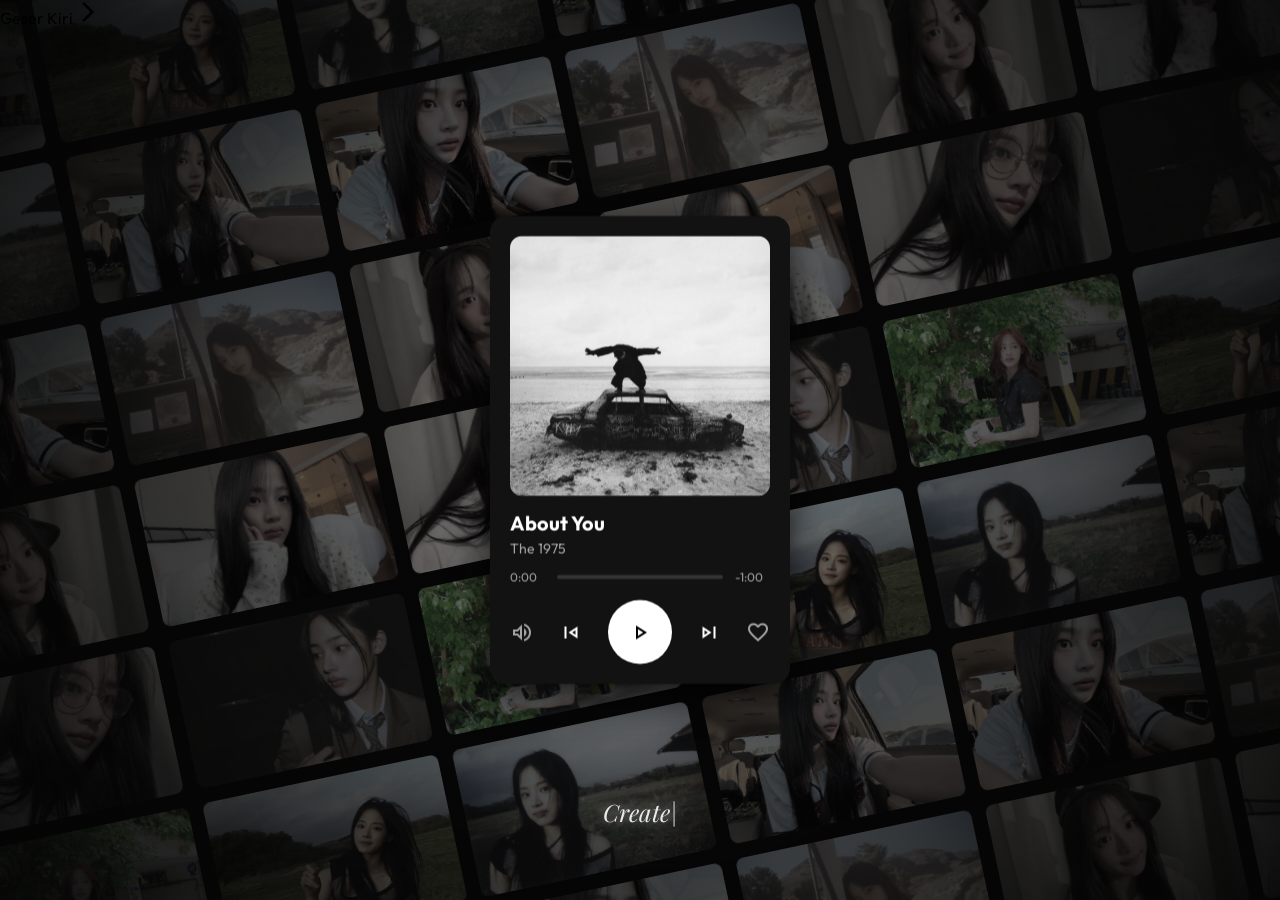
==== index.html @ 912291eb "Final Version - Clean up" ====
<!DOCTYPE html>
<html lang="id">
<head>
    <meta charset="UTF-8">
    <meta name="viewport" content="width=device-width, initial-scale=1.0, maximum-scale=1.0, user-scalable=no">
    <title>Library of Memory</title>
    <link rel="stylesheet" href="style.css">
    
    <link rel="preconnect" href="https://fonts.googleapis.com">
    <link rel="preconnect" href="https://fonts.gstatic.com" crossorigin>
    <!-- Gabungan Font Aesthetic: Outfit, Playfair Display, dan Press Start 2P -->
    <link href="https://fonts.googleapis.com/css2?family=Outfit:wght@300;400;500;600&family=Playfair+Display:ital,wght@0,400;0,600;1,400;1,600&family=Press+Start+2P&display=swap" rel="stylesheet">
    <link href="https://fonts.googleapis.com/css2?family=Material+Symbols+Outlined:opsz,wght,FILL,GRAD@24,400,1,0" rel="stylesheet" />
</head>
<body>

    <div class="app-slider" id="app-slider">

        <!-- ================= HALAMAN 1 (ABOUT YOU) ================= -->
        <section class="page" id="page-1">
            <div class="film-container">
                <div id="film-bg"></div>
            </div>
            
            <div class="overlay-dark"></div>
            
            <div id="chat-container"></div>
        
            <div id="player-card" class="player-card dark-card">
                <div class="cover-wrapper">
                    <img src="album.jpg" alt="Album Cover" class="player-cover">
                    <div class="shimmer"></div>
                </div>
                
                <div class="ui-elements">
                    <div class="track-info">
                        <h2>About You</h2>
                        <p>The 1975</p>
                    </div>
                    <div class="progress-container">
                        <span class="time" id="current-time">0:00</span>
                        <div class="progress-bar">
                            <div class="progress" id="progress-bar-fill"></div>
                        </div>
                        <span class="time" id="duration-time">-1:00</span>
                    </div>
                    <div class="controls">
                        <span class="material-symbols-outlined icon-btn icon-small">volume_up</span>
                        <span class="material-symbols-outlined icon-btn icon-mid">skip_previous</span>
                        <button id="play-btn" class="play-circle">
                            <span id="play-icon" class="material-symbols-outlined icon-play">play_arrow</span>
                        </button>
                        <span class="material-symbols-outlined icon-btn icon-mid">skip_next</span>
                        <span class="material-symbols-outlined icon-btn icon-small">favorite_border</span>
                    </div>
                    <button id="letter-btn" class="letter-btn hidden">
                        💌 Open
                    </button>
                </div>
            </div>
        
            <div id="letter-modal" class="letter-modal hidden">
                <div class="letter-content">
                    <button id="close-letter" class="material-symbols-rounded">close</button>
                    <div class="letter-inner">
                        <h3>About U 💌</h3>
                        <p>When you're not around, everything feels a little less bright. I just wanted to remind you how special you are.</p>
                        <p class="disclaimer"><i>(ps: this little website was made just for fun to make you smile! ✨)</i></p>
                    </div>
                </div>
            </div>
        
            <div id="credit-wrapper" class="credit-wrapper">
                <span id="credit-text"></span><span class="cursor">|</span>
            </div>
        

        
            <div id="frame-1" class="slideshow-container hidden">
                <div class="landscape-frame">
                    <div id="img-1" class="puzzle-wrapper"></div>
                    <div class="shimmer-frame"></div> 
                </div>
                <div id="lyric-1" class="lyric"></div>
            </div>
        
            <div id="frame-2" class="slideshow-container hidden">
                <div class="landscape-frame">
                    <div id="img-2" class="puzzle-wrapper"></div>
                    <div class="shimmer-frame"></div> 
                </div>
                <div id="lyric-2" class="lyric"></div>
            </div>
        
            <div id="effects-layer">
                <div class="grain-overlay"></div>
                <div class="light-vignette"></div>
                <div class="particles"></div>
            </div>
        
            <audio id="audio-player" src="lagu.mp3"></audio>
            
            <div class="swipe-hint">
                <span>Geser Kiri</span>
                <span class="material-symbols-outlined">arrow_forward_ios</span>
            </div>
        </section>


        <!-- ================= HALAMAN 2 (RUMAH ITU) ================= -->
        <section class="page pastel-page" id="page-2">
            
            <!-- WADAH BLUR -->
            <div id="page-2-blur-wrapper">
                
                <div class="paper-texture"></div>
                <div class="pastel-overlay"></div>

                <!-- WADAH ROLL: Tengah, Rapat, Memenuhi Layar -->
                <div class="rolls-container">
                    
                    <!-- ROLL 1: ATAS (KHUSUS FOTO) -->
                    <div class="roll-wrapper pulse-effect">
                        <div class="roll-track rtl-track" id="track-top">
                            <img src="foto1.jpg" class="media-item" onclick="openLightbox(this, 'img')">
                            <img src="foto2.jpg" class="media-item" onclick="openLightbox(this, 'img')">
                            <img src="foto3.jpg" class="media-item" onclick="openLightbox(this, 'img')">
                            <img src="foto4.jpg" class="media-item" onclick="openLightbox(this, 'img')">
                            <img src="foto5.jpg" class="media-item" onclick="openLightbox(this, 'img')">
                            <img src="foto6.jpg" class="media-item" onclick="openLightbox(this, 'img')">
                            <img src="foto7.jpg" class="media-item" onclick="openLightbox(this, 'img')">
                            <img src="foto8.jpg" class="media-item" onclick="openLightbox(this, 'img')">
                            <img src="foto9.jpg" class="media-item" onclick="openLightbox(this, 'img')">
                            <img src="foto10.jpg" class="media-item" onclick="openLightbox(this, 'img')">
                            <img src="foto1.jpg" class="media-item" onclick="openLightbox(this, 'img')">
                            <img src="foto2.jpg" class="media-item" onclick="openLightbox(this, 'img')">
                            <img src="foto3.jpg" class="media-item" onclick="openLightbox(this, 'img')">
                            <img src="foto4.jpg" class="media-item" onclick="openLightbox(this, 'img')">
                            <img src="foto5.jpg" class="media-item" onclick="openLightbox(this, 'img')">
                            <img src="foto6.jpg" class="media-item" onclick="openLightbox(this, 'img')">
                            <img src="foto7.jpg" class="media-item" onclick="openLightbox(this, 'img')">
                            <img src="foto8.jpg" class="media-item" onclick="openLightbox(this, 'img')">
                            <img src="foto9.jpg" class="media-item" onclick="openLightbox(this, 'img')">
                            <img src="foto10.jpg" class="media-item" onclick="openLightbox(this, 'img')">
                        </div>
                    </div>

                    <!-- ROLL 2: BAWAH (KHUSUS VIDEO) -->
                    <div class="roll-wrapper pulse-effect">
                        <div class="roll-track ltr-track" id="track-bottom">
                            <video src="vid1.mp4" autoplay loop muted playsinline preload="metadata" class="media-item roll-video" onclick="openLightbox(this, 'video')"></video>
                            <video src="vid2.mp4" autoplay loop muted playsinline preload="metadata" class="media-item roll-video" onclick="openLightbox(this, 'video')"></video>
                            <video src="vid3.mp4" autoplay loop muted playsinline preload="metadata" class="media-item roll-video" onclick="openLightbox(this, 'video')"></video>
                            <video src="vid4.mp4" autoplay loop muted playsinline preload="metadata" class="media-item roll-video" onclick="openLightbox(this, 'video')"></video>
                            <video src="vid5.mp4" autoplay loop muted playsinline preload="metadata" class="media-item roll-video" onclick="openLightbox(this, 'video')"></video>
                            <video src="vid6.mp4" autoplay loop muted playsinline preload="metadata" class="media-item roll-video" onclick="openLightbox(this, 'video')"></video>
                            <video src="vid7.mp4" autoplay loop muted playsinline preload="metadata" class="media-item roll-video" onclick="openLightbox(this, 'video')"></video>
                            <video src="vid8.mp4" autoplay loop muted playsinline preload="metadata" class="media-item roll-video" onclick="openLightbox(this, 'video')"></video>
                            <video src="vid9.mp4" autoplay loop muted playsinline preload="metadata" class="media-item roll-video" onclick="openLightbox(this, 'video')"></video>
                            <video src="vid10.mp4" autoplay loop muted playsinline preload="metadata" class="media-item roll-video" onclick="openLightbox(this, 'video')"></video>
                            <video src="vid11.mp4" autoplay loop muted playsinline preload="metadata" class="media-item roll-video" onclick="openLightbox(this, 'video')"></video>
                            <video src="vid12.mp4" autoplay loop muted playsinline preload="metadata" class="media-item roll-video" onclick="openLightbox(this, 'video')"></video>
                        </div>
                    </div>

                </div>

            </div>
            <!-- AKHIR WADAH BLUR -->

            <div class="bg-blur-overlay"></div>

            <!-- ANIMASI KEJAR-KEJARAN PACMAN -->
            <div id="chase-wrapper" class="chase-wrapper">
                <img src="pacman1.gif" class="chase-item" alt="Pacman 1">
                <img src="pacman2.gif" class="chase-item" alt="Pacman 2">
            </div>

            <!-- JUDUL ANIMASI RETRO ARCADE -->
            <div id="lom-retro-title" class="lom-retro-title" style="display: none;">
                <div id="text-library"></div>
                <div id="text-of"></div>
                <div id="text-memory"></div>
            </div>

            <!-- PLAYER CARD -->
            <div id="player-card-2" class="player-card light-card">
                <div class="cover-wrapper">
                    <img src="album2.jpg" alt="Album Cover 2" class="player-cover">
                    <div class="crayon-overlay"></div> 
                </div>
                
                <div class="ui-elements">
                    <div class="track-info">
                        <h2>Kita Usahakan Rumah Itu</h2>
                        <p>Sal Priadi</p>
                    </div>
                    <div class="progress-container">
                        <span class="time" id="current-time-2">0:00</span>
                        <div class="progress-bar light-progress-bar">
                            <div class="progress light-progress" id="progress-bar-fill-2"></div>
                        </div>
                        <span class="time" id="duration-time-2">-3:32</span>
                    </div>
                    <div class="controls">
                        <span class="material-symbols-outlined icon-btn icon-small">volume_up</span>
                        <span class="material-symbols-outlined icon-btn icon-mid">skip_previous</span>
                        <button id="play-btn-2" class="play-circle dark-circle">
                            <span id="play-icon-2" class="material-symbols-outlined icon-play-light">play_arrow</span>
                        </button>
                        <span class="material-symbols-outlined icon-btn icon-mid">skip_next</span>
                        <span class="material-symbols-outlined icon-btn icon-small">favorite_border</span>
                    </div>
                </div>
            </div>

            <audio id="audio-player-2" src="lagu2.mp3"></audio>
            
            <div class="swipe-hint-left">
                <span class="material-symbols-outlined">arrow_back_ios</span>
                <span>Kembali</span>
            </div>
            
        </section>

    </div>

    <!-- LIGHTBOX UNTUK POP-UP FOTO/VIDEO -->
    <div id="lightbox" class="lightbox hidden">
        <div class="lightbox-close" onclick="closeLightbox()">
            <span class="material-symbols-outlined">close</span>
        </div>
        <div class="lightbox-frame">
            <div class="lightbox-content-wrapper">
                <img id="lb-img" src="" class="hidden">
                <video id="lb-vid" src="" controls playsinline class="hidden"></video>
            </div>
            <div class="lightbox-shimmer"></div>
        </div>
    </div>

    <script src="index.js"></script>
</body>
</html>
---- style.css ----
* { 
    margin: 0; 
    padding: 0; 
    box-sizing: border-box; 
}
.hidden { display: none !important; }

/* --- KURSOR RETRO KUSTOM --- */
body, html { 
    width: 100vw; 
    height: 100vh; 
    overflow: hidden; 
    background-color: #050505; 
    font-family: 'Outfit', sans-serif; 
    touch-action: pan-x pan-y; 
    cursor: url("data:image/svg+xml,%3Csvg xmlns='http://www.w3.org/2000/svg' width='28' height='28' viewBox='0 0 28 28'%3E%3Cpolygon points='3,3 3,21 9,15 15,25 18,23 12,13 21,13' fill='%23FF8C00' stroke='%23000' stroke-width='2'/%3E%3C/svg%3E") 3 3, auto;
}

a, button, .media-item, .icon-btn, .play-circle, .lightbox-close, .swipe-hint, .swipe-hint-left {
    cursor: url("data:image/svg+xml,%3Csvg xmlns='http://www.w3.org/2000/svg' width='28' height='28' viewBox='0 0 24 24'%3E%3Cpath d='M12 21.35l-1.45-1.32C5.4 15.36 2 12.28 2 8.5 2 5.42 4.42 3 7.5 3c1.74 0 3.41.81 4.5 2.09C13.09 3.81 14.76 3 16.5 3 19.58 3 22 5.42 22 8.5c0 3.78-3.4 6.86-8.55 11.54L12 21.35z' fill='%23ff0044' stroke='%23000' stroke-width='2'/%3E%3C/svg%3E") 14 14, pointer !important;
}

/* --- SETUP SLIDER --- */
.app-slider { 
    display: flex; 
    width: 100vw; 
    height: 100vh; 
    overflow-x: auto; 
    overflow-y: hidden; 
    scroll-snap-type: x mandatory; 
    scroll-behavior: smooth; 
    scrollbar-width: none; 
    -ms-overflow-style: none; 
}

.app-slider::-webkit-scrollbar { 
    display: none; 
}

.page { 
    width: 100vw; 
    height: 100vh; 
    flex-shrink: 0; 
    scroll-snap-align: center; 
    position: relative; 
    overflow: hidden; 
    transform: translateZ(0); 
}

/* --- TEMA 2: CRAYON / PASTEL --- */
.pastel-page { 
    background-color: #faf3e0; 
    color: #333; 
    position: relative; 
    background-image: 
        linear-gradient(rgba(0, 0, 0, 0.05) 1px, transparent 1px),
        linear-gradient(90deg, rgba(0, 0, 0, 0.05) 1px, transparent 1px),
        url('background.jpg');
    background-size: 25px 25px, 25px 25px, cover; 
    background-position: center, center, center;
    background-repeat: repeat, repeat, no-repeat;
}

#page-2-blur-wrapper {
    position: absolute;
    top: -10%;
    left: -10%;
    width: 120%;
    height: 120%;
    filter: blur(15px); 
    transition: filter 1s ease-in-out;
    z-index: 5;
}

.pastel-page.is-playing #page-2-blur-wrapper {
    filter: blur(0px);
}

.paper-texture { 
    position: absolute; 
    top: 0; 
    left: 0; 
    width: 100%; 
    height: 100%; 
    background-image: url("data:image/svg+xml,%3Csvg viewBox='0 0 200 200' xmlns='http://www.w3.org/2000/svg'%3E%3Cfilter id='noiseFilter'%3E%3CfeTurbulence type='fractalNoise' baseFrequency='0.9' numOctaves='3' stitchTiles='stitch'/%3E%3C/filter%3E%3Crect width='100%25' height='100%25' filter='url(%23noiseFilter)'/%3E%3C/svg%3E"); 
    opacity: 0.12; 
    mix-blend-mode: multiply; 
    pointer-events: none; 
    z-index: 1; 
}

.pastel-overlay { 
    position: absolute; 
    top: 0; 
    left: 0; 
    width: 100%; 
    height: 100%; 
    background: radial-gradient(circle at 50% 50%, transparent 40%, rgba(255, 230, 200, 0.4) 100%); 
    pointer-events: none; 
    z-index: 2; 
}

.bg-blur-overlay {
    position: absolute;
    top: -10%;
    left: -10%;
    width: 120%;
    height: 120%;
    background-color: rgba(253, 250, 246, 0.05); 
    backdrop-filter: blur(15px);
    -webkit-backdrop-filter: blur(15px);
    z-index: 30; 
    pointer-events: none;
    opacity: 1;
    transition: opacity 1s ease-in-out;
}

.pastel-page.is-playing .bg-blur-overlay {
    opacity: 0;
}


/* --- ANIMASI JUDUL RETRO ARCADE --- */
.lom-retro-title {
    position: absolute;
    top: 50%;
    left: 50%;
    transform: translate(-50%, -50%) scale(1);
    z-index: 45; 
    display: flex;
    flex-direction: column;
    align-items: center;
    justify-content: center;
    font-family: 'Press Start 2P', cursive;
    text-align: center;
    gap: 15px;
    line-height: 1.5;
    transition: opacity 2s ease-in-out, transform 2s ease-in-out;
}

.lom-retro-title.sparkle-active {
    animation: retroSparkle 0.8s ease-in-out infinite alternate;
}

@keyframes retroSparkle {
    0% { filter: drop-shadow(0 0 2px rgba(255, 255, 255, 0.5)); }
    100% { filter: drop-shadow(0 0 15px #FFF) drop-shadow(0 0 30px #FFE600); }
}

.lom-retro-title.fade-out {
    opacity: 0 !important;
    transform: translate(-50%, -60%) scale(0.9);
}

#text-library { 
    font-size: 28px; 
    color: #FFF; 
    text-shadow: 4px 4px 0px #000; 
}

#text-of { 
    font-size: 16px; 
    color: #FFF; 
    text-shadow: 2px 2px 0px #000; 
    opacity: 0; 
}

#text-memory { 
    font-size: 32px; 
    color: #FFE600; 
    text-shadow: 4px 4px 0px #000; 
}


/* --- ANIMASI KEJAR-KEJARAN PACMAN --- */
.chase-wrapper {
    position: absolute;
    top: 45%; 
    left: -300px;
    z-index: 45; 
    pointer-events: none;
    display: none; 
    align-items: center;
    gap: 30px;
}

.chase-wrapper.active {
    display: flex; 
    animation: chaseRoam 14s linear infinite;
}

.chase-item {
    height: 70px; 
    width: auto;
    object-fit: contain;
}

@keyframes chaseRoam {
    0% { transform: translateX(0) scaleX(1); }
    49.9% { transform: translateX(calc(100vw + 600px)) scaleX(1); }
    50% { transform: translateX(calc(100vw + 600px)) scaleX(-1); }
    99.9% { transform: translateX(-100px) scaleX(-1); }
    100% { transform: translateX(-100px) scaleX(1); }
}


/* --- TATA LETAK ROLL FILM --- */
.rolls-container {
    position: absolute;
    top: 0;
    left: 0;
    width: 100%;
    height: 100%;
    display: flex;
    flex-direction: column;
    justify-content: center; 
    gap: 3vh; 
}

.roll-wrapper {
    position: relative; 
    width: 100%;
    overflow: hidden;
    z-index: 10; 
    padding: 2.5vh 0; 
    background: #FF8C00; 
    border-top: 5px solid #000; 
    border-bottom: 5px solid #000;
    box-shadow: 0 10px 0px rgba(0,0,0,1); 
    border-radius: 0; 
}

.pulse-effect {
    animation: pulseRoll 4s ease-in-out infinite alternate;
}

@keyframes pulseRoll {
    0% { transform: scale(1); }
    100% { transform: scale(1.02); }
}

.roll-track {
    display: flex;
    gap: 20px;
    width: max-content; 
    padding: 0 10px;
}

.rtl-track {
    animation: scrollRTL 60s linear infinite;
}

.ltr-track {
    animation: scrollLTR 60s linear infinite;
}

@keyframes scrollRTL {
    0% { transform: translateX(0); }
    100% { transform: translateX(-50%); } 
}

@keyframes scrollLTR {
    0% { transform: translateX(-50%); } 
    100% { transform: translateX(0); }
}

.media-item {
    height: 38vh; 
    aspect-ratio: 3 / 4; 
    object-fit: cover; 
    border-radius: 0px; 
    border: 4px solid #000; 
    box-shadow: 6px 6px 0px #000; 
    transition: transform 0.2s ease, box-shadow 0.2s ease;
}

.media-item:hover {
    transform: translate(-4px, -4px); 
    box-shadow: 10px 10px 0px #000;
}

.media-item:active, .icon-btn:active, .lightbox-close:active {
    transform: translate(2px, 2px) !important;
    box-shadow: 2px 2px 0px #000 !important;
}


/* --- LIGHTBOX --- */
.lightbox {
    position: fixed;
    top: 0;
    left: 0;
    width: 100vw;
    height: 100vh;
    background-color: rgba(0, 0, 0, 0.85);
    backdrop-filter: blur(5px);
    z-index: 9999;
    display: flex;
    justify-content: center;
    align-items: center;
    opacity: 1;
    transition: opacity 0.4s ease;
}

.lightbox.hidden {
    opacity: 0;
    pointer-events: none;
}

.lightbox-close {
    position: absolute;
    top: 30px;
    right: 30px;
    color: #fff;
    background: rgba(255,255,255,0.2);
    border-radius: 50%;
    width: 40px;
    height: 40px;
    display: flex;
    justify-content: center;
    align-items: center;
    transition: background 0.3s ease, transform 0.2s ease;
    z-index: 10001;
}

.lightbox-close:hover {
    background: rgba(255,255,255,0.5);
}

.lightbox-frame {
    position: relative;
    background: #fff;
    padding: 15px;
    padding-bottom: 40px; 
    border-radius: 0px;
    border: 4px solid #000; 
    box-shadow: 10px 10px 0px #000;
    max-width: 90vw;
    max-height: 80vh;
    overflow: hidden; 
}

.lightbox-content-wrapper {
    position: relative;
    max-width: 100%;
    max-height: calc(80vh - 55px);
    display: flex;
    justify-content: center;
    align-items: center;
}

.lightbox-content-wrapper img, 
.lightbox-content-wrapper video {
    max-width: 100%;
    max-height: calc(80vh - 55px);
    object-fit: contain;
}

.lightbox-content-wrapper .hidden {
    display: none;
}

.lightbox-shimmer { 
    position: absolute; 
    top: 0; 
    left: -150%; 
    width: 50%; 
    height: 100%; 
    background: linear-gradient(to right, transparent, rgba(255,255,255,0.6), transparent); 
    transform: skewX(-25deg); 
    animation: sweepShineLightbox 4s infinite; 
    pointer-events: none; 
    z-index: 10000; 
}

@keyframes sweepShineLightbox { 
    0% { left: -150%; } 
    50%, 100% { left: 200%; } 
}


/* --- KARTU PLAYER --- */
.player-card { 
    position: absolute; 
    top: 50%; 
    left: 50%; 
    transform: translate3d(-50%, -50%, 0) scale(1); 
    transform-origin: center center; 
    width: 300px; 
    padding: 20px; 
    display: flex; 
    flex-direction: column; 
    transition: all 0.7s cubic-bezier(0.25, 1, 0.3, 1); 
    z-index: 40; 
    will-change: transform, width, height, bottom;
}

.cover-wrapper { 
    position: relative; 
    width: 100%; 
    aspect-ratio: 1 / 1; 
    border-radius: 12px; 
    margin-bottom: 14px; 
    overflow: hidden; 
}

.player-cover { 
    width: 100%; 
    height: 100%; 
    object-fit: cover; 
}

.dark-card { 
    background-color: #121212; 
    border-radius: 16px; 
    box-shadow: 0 10px 40px rgba(0,0,0,0.8); 
    color: #fff; 
}

/* --- KONSEP 1: FLOATING PILL BAR DI BAWAH TENGAH --- */
.player-card.mini { 
    top: auto !important; 
    bottom: 25px !important; 
    left: 50% !important; 
    transform: translate3d(-50%, 0, 0) scale(1) !important; 
    width: calc(100% - 40px) !important; 
    max-width: 440px !important; 
    height: 72px !important; 
    padding: 10px 18px !important; 
    border-radius: 50px !important; 
    flex-direction: row !important; 
    align-items: center !important; 
    justify-content: space-between !important; 
    z-index: 100 !important; 
    box-shadow: 0 15px 35px rgba(0, 0, 0, 0.6), 0 0 20px rgba(255, 255, 255, 0.08) !important; 
    backdrop-filter: blur(16px) !important; 
    -webkit-backdrop-filter: blur(16px) !important; 
}

.dark-card.mini { 
    background-color: rgba(18, 18, 20, 0.82) !important; 
    border: 1px solid rgba(255, 255, 255, 0.18) !important; 
    color: #fff !important; 
}

.shimmer { 
    position: absolute; 
    top: 0; 
    left: -150%; 
    width: 50%; 
    height: 100%; 
    background: linear-gradient(to right, transparent, rgba(255,255,255,0.4), transparent); 
    transform: skewX(-25deg); 
    animation: sweepShine 3.5s infinite; 
    pointer-events: none; 
    z-index: 2; 
}

@keyframes sweepShine { 
    0% { left: -150%; } 
    50%, 100% { left: 200%; } 
}

.light-card { 
    background-color: #ffffff; 
    border-radius: 24px 18px 28px 16px; 
    border: 3px solid rgba(0,0,0,0.7); 
    box-shadow: 6px 6px 0px rgba(0,0,0,0.15); 
    color: #222; 
}

.light-card.mini { 
    background-color: rgba(255, 255, 255, 0.92) !important; 
    border: 2px solid rgba(0, 0, 0, 0.8) !important; 
    box-shadow: 0 12px 30px rgba(0, 0, 0, 0.3), 4px 4px 0px rgba(0, 0, 0, 0.8) !important; 
    color: #222 !important; 
}

.player-card.mini .cover-wrapper { 
    width: 50px !important; 
    height: 50px !important; 
    min-width: 50px !important; 
    margin-bottom: 0 !important; 
    border-radius: 50% !important; 
    overflow: hidden !important; 
    box-shadow: 0 4px 10px rgba(0, 0, 0, 0.4) !important; 
}

.player-card.mini .player-cover { 
    animation: spinVinyl 12s linear infinite !important; 
}

@keyframes spinVinyl { 
    100% { transform: rotate(360deg); } 
}

.player-card.mini .ui-elements { 
    display: flex !important; 
    flex: 1 !important; 
    align-items: center !important; 
    justify-content: space-between !important; 
    margin-left: 14px !important; 
    width: auto !important; 
}

.player-card.mini .track-info { 
    text-align: left !important; 
    margin-bottom: 0 !important; 
    max-width: 170px !important; 
}

.player-card.mini .track-info h2 { 
    font-size: 14px !important; 
    margin-bottom: 2px !important; 
    white-space: nowrap !important; 
    overflow: hidden !important; 
    text-overflow: ellipsis !important; 
}

.player-card.mini .track-info p { 
    font-size: 11px !important; 
    margin-bottom: 0 !important; 
    white-space: nowrap !important; 
    overflow: hidden !important; 
    text-overflow: ellipsis !important; 
}

.player-card.mini .progress-container { 
    position: absolute !important; 
    bottom: 2px !important; 
    left: 25px !important; 
    right: 25px !important; 
    margin-bottom: 0 !important; 
    width: auto !important; 
}

.player-card.mini .progress-container .time { 
    display: none !important; 
}

.player-card.mini .progress-bar { 
    height: 3px !important; 
    margin: 0 !important; 
}

.player-card.mini .controls { 
    gap: 8px !important; 
}

.player-card.mini .play-circle { 
    width: 42px !important; 
    height: 42px !important; 
}

.player-card.mini .icon-play, 
.player-card.mini .icon-play-light { 
    font-size: 26px !important; 
}

.player-card.mini .icon-small, 
.player-card.mini .icon-mid { 
    font-size: 20px !important; 
}

.light-card .track-info h2 { 
    color: #222; 
}

.light-card .track-info p, 
.light-card .time, 
.light-card .icon-btn { 
    color: #666; 
}

.light-card .icon-mid { 
    color: #333; 
}

.light-progress-bar { 
    background-color: #e0e0e0 !important; 
    border-radius: 8px; 
    height: 6px !important; 
    border: 1px solid #aaa; 
}

.light-progress { 
    background-color: #ff8b73 !important; 
    border-radius: 6px; 
}

.dark-circle { 
    background-color: #ffcc5c !important; 
    border: 2px solid #333; 
    box-shadow: 2px 2px 0px #333; 
    transition: all 0.2s; 
}

.dark-circle:active { 
    transform: translate(2px, 2px) !important; 
    box-shadow: 0px 0px 0px #333 !important; 
}

.icon-play-light { 
    color: #333 !important; 
    font-size: 36px; 
}

.crayon-overlay {
    position: absolute;
    top: 0;
    left: 0;
    width: 100%;
    height: 100%;
    background-image: url("data:image/svg+xml,%3Csvg viewBox='0 0 200 200' xmlns='http://www.w3.org/2000/svg'%3E%3Cfilter id='noiseFilter'%3E%3CfeTurbulence type='fractalNoise' baseFrequency='0.8' numOctaves='3' stitchTiles='stitch'/%3E%3C/filter%3E%3Crect width='100%25' height='100%25' filter='url(%23noiseFilter)'/%3E%3C/svg%3E");
    opacity: 0.3;
    mix-blend-mode: overlay;
    pointer-events: none;
    z-index: 2;
}

.track-info h2 { 
    font-size: 20px; 
    font-weight: 700; 
    margin-bottom: 4px; 
}

.track-info p { 
    font-size: 14px; 
    margin-bottom: 12px; 
    color: #a3a3a3; 
} 

.progress-container { 
    display: flex; 
    align-items: center; 
    justify-content: space-between; 
    margin-bottom: 16px; 
}

.time { 
    font-size: 12px; 
    color: #a3a3a3; 
    width: 35px; 
}

.progress-bar { 
    flex: 1; 
    height: 4px; 
    background-color: #333; 
    margin: 0 12px; 
    border-radius: 2px; 
}

.progress { 
    width: 0%; 
    height: 100%; 
    background-color: #fff; 
    border-radius: 2px; 
    transition: width 0.2s linear; 
}

.controls { 
    display: flex; 
    justify-content: space-between; 
    align-items: center; 
}

.icon-small { 
    font-size: 24px; 
    color: #a3a3a3; 
}

.icon-mid { 
    font-size: 36px; 
    color: #fff; 
}

.play-circle { 
    background-color: #fff; 
    border: none; 
    width: 64px; 
    height: 64px; 
    border-radius: 50%; 
    display: flex; 
    justify-content: center; 
    align-items: center; 
}

.icon-play { 
    color: black; 
    font-size: 36px; 
}


/* --- HALAMAN 1 --- */
.film-container { 
    position: absolute; 
    top: 50%; 
    left: 50%; 
    width: 250%; 
    height: 250%; 
    transform: translate(-50%, -50%) rotate(-12deg); 
    z-index: -2; 
    pointer-events: none; 
    animation: throbBlur 5s ease-in-out infinite alternate; 
}

@keyframes throbBlur { 
    0% { filter: blur(0.5px) brightness(0.55); transform: translate(-50%, -50%) rotate(-12deg) scale(1); } 
    100% { filter: blur(2px) brightness(0.85); transform: translate(-50%, -50%) rotate(-12deg) scale(1.02); } 
}

#film-bg { 
    display: flex; 
    flex-wrap: wrap; 
    align-content: center; 
    justify-content: center; 
    gap: 15px; 
    width: 100%; 
    height: 100%; 
    animation: scrollFilm 60s linear infinite; 
}

.bg-roll-img { 
    width: 240px; 
    height: 150px; 
    object-fit: cover; 
    border-radius: 8px; 
    transition: all 0.8s ease; 
    filter: grayscale(60%) brightness(0.7);
}

.bg-roll-img:hover {
    filter: grayscale(0%) brightness(1);
    transform: scale(1.05);
}

.active-roll-img { 
    filter: grayscale(0%) brightness(1.1) drop-shadow(0 0 10px rgba(255, 255, 255, 0.4)) !important; 
    transform: scale(1.15);
    z-index: 10;
    border: 2px solid rgba(255,255,255,0.7);
}

@keyframes scrollFilm { 
    0% { transform: translateX(0); } 
    100% { transform: translateX(-20%); } 
}

.overlay-dark { 
    position: absolute; 
    top: 0; 
    left: 0; 
    right: 0; 
    bottom: 0; 
    background: radial-gradient(circle, rgba(15,15,20,0.2) 0%, rgba(5,5,5,0.95) 100%); 
    z-index: -1; 
}

.credit-wrapper { 
    position: absolute; 
    bottom: 8%; 
    left: 50%; 
    transform: translateX(-50%); 
    font-family: 'Playfair Display', serif; 
    font-style: italic;
    font-size: 24px; 
    color: rgba(255, 255, 255, 0.9); 
    text-shadow: 0 0 12px rgba(255,255,255,0.6); 
    z-index: 35; 
    transition: opacity 0.8s ease; 
    text-align: center; 
    width: 100%; 
}

.credit-wrapper.hidden { 
    opacity: 0; 
    pointer-events: none; 
}

.cursor { 
    animation: blink 1s infinite; 
}

@keyframes blink { 
    0%, 100% { opacity: 1; } 
    50% { opacity: 0; } 
}

.walking-gif { 
    position: absolute; 
    bottom: 2%; 
    left: -100px; 
    width: 60px; 
    z-index: 35; 
    animation: walkAcross 12s linear infinite; 
    transition: opacity 0.8s ease; 
}

.walking-gif.hidden { 
    opacity: 0; 
    pointer-events: none; 
}

@keyframes walkAcross { 
    0% { transform: translateX(0); } 
    100% { transform: translateX(calc(100vw + 200px)); } 
}

.slideshow-container { 
    position: absolute; 
    top: 50%; 
    left: 50%; 
    transform: translate(-50%, -50%); 
    width: 100%; 
    max-width: 600px; 
    display: flex; 
    flex-direction: column; 
    align-items: center; 
    gap: 30px; 
    opacity: 0; 
    visibility: hidden; 
    pointer-events: none; 
}

.slideshow-container.hidden { 
    visibility: hidden !important; 
    opacity: 0 !important; 
    animation: none !important; 
}

.first-entry { 
    visibility: visible; 
    z-index: 20; 
    animation: ultraSlowEntry 10s cubic-bezier(0.2, 0.8, 0.2, 1) forwards; 
}

@keyframes ultraSlowEntry { 
    0% { opacity: 0; transform: translate(-50%, -35%) scale(0.65); } 
    100% { opacity: 1; transform: translate(-50%, -50%) scale(1); } 
}

.track-out { 
    visibility: visible; 
    z-index: 20; 
    animation: trackOutAnim 1.5s cubic-bezier(0.6, -0.05, 0.3, 1) forwards; 
}

@keyframes trackOutAnim { 
    0% { opacity: 1; transform: translate(-50%, -50%) scale(1) rotate(0deg); } 
    100% { opacity: 0; transform: translate(50vw, 100vh) scale(0.8) rotate(15deg); } 
}

.full-slide-img {
    width: 100%;
    height: 100%;
    object-fit: cover;
    display: block;
    animation: continuousBreath 15s ease-in-out infinite alternate;
}

@keyframes continuousBreath {
    0% { transform: scale(1); }
    100% { transform: scale(1.15); }
}

/* 6 Variasi Transisi Keren, Aesthetic, dan Ringan (Full Hardware Accelerated) */
.trans-fade-scale { visibility: visible; z-index: 25; animation: fadeScale 2s cubic-bezier(0.2, 0.8, 0.2, 1) forwards; }
@keyframes fadeScale { 
    0% { opacity: 0; transform: translate(-50%, -50%) scale(1.15); } 
    100% { opacity: 1; transform: translate(-50%, -50%) scale(1); } 
}

.trans-slide-up { visibility: visible; z-index: 25; animation: slideUp 2s cubic-bezier(0.16, 1, 0.3, 1) forwards; }
@keyframes slideUp { 
    0% { opacity: 0; transform: translate(-50%, -40%) scale(1.05); } 
    100% { opacity: 1; transform: translate(-50%, -50%) scale(1); } 
}

.trans-slide-right { visibility: visible; z-index: 25; animation: slideRight 2s cubic-bezier(0.16, 1, 0.3, 1) forwards; }
@keyframes slideRight { 
    0% { opacity: 0; transform: translate(-60%, -50%); } 
    100% { opacity: 1; transform: translate(-50%, -50%); } 
}

.trans-rotate-zoom { visibility: visible; z-index: 25; animation: rotateZoom 2.2s cubic-bezier(0.19, 1, 0.22, 1) forwards; }
@keyframes rotateZoom { 
    0% { opacity: 0; transform: translate(-50%, -50%) rotate(-3deg) scale(1.1); } 
    100% { opacity: 1; transform: translate(-50%, -50%) rotate(0deg) scale(1); } 
}

.trans-spring-pop { visibility: visible; z-index: 25; animation: springPop 1.8s cubic-bezier(0.34, 1.56, 0.64, 1) forwards; }
@keyframes springPop { 
    0% { opacity: 0; transform: translate(-50%, -45%) scale(0.9); } 
    100% { opacity: 1; transform: translate(-50%, -50%) scale(1); } 
}

.trans-float-down { visibility: visible; z-index: 25; animation: floatDown 2s cubic-bezier(0.25, 1, 0.5, 1) forwards; }
@keyframes floatDown { 
    0% { opacity: 0; transform: translate(-50%, -60%) scale(1.02); } 
    100% { opacity: 1; transform: translate(-50%, -50%) scale(1); } 
}

.track-out {
    visibility: visible;
    z-index: 20;
    animation: trackOutAnim 2s cubic-bezier(0.2, 0.8, 0.2, 1) forwards;
}
@keyframes trackOutAnim {
    0% { opacity: 1; transform: translate(-50%, -50%) scale(1); filter: blur(0); }
    100% { opacity: 0; transform: translate(-50%, -50%) scale(0.95); filter: blur(10px); visibility: hidden; }
}

.track-out-fade {
    visibility: visible;
    z-index: 20;
    animation: fadeOutAnim 3s ease forwards !important;
}
@keyframes fadeOutAnim {
    0% { opacity: 1; transform: translate(-50%, -50%) scale(1); }
    100% { opacity: 0; transform: translate(-50%, -50%) scale(0.9); visibility: hidden; }
}

.landscape-frame { 
    width: 90%; 
    aspect-ratio: 16 / 9; 
    border-radius: 12px; 
    overflow: hidden; 
    position: relative; 
    box-shadow: 0 20px 50px rgba(0,0,0,0.9); 
}

.puzzle-wrapper { 
    width: 100%; 
    height: 100%; 
    position: relative; 
}

.puzzle-piece { 
    position: absolute; 
    background-repeat: no-repeat; 
    opacity: 0; 
    transform: scale(0.1) translate(100px, -100px) rotate(45deg); 
    animation: assemblePuzzle 1.5s cubic-bezier(0.175, 0.885, 0.32, 1.275) forwards; 
}

@keyframes assemblePuzzle { 
    to { opacity: 1; transform: scale(1) translate(0, 0) rotate(0deg); } 
}

.shimmer-frame { 
    position: absolute; 
    top: 0; 
    left: -150%; 
    width: 50%; 
    height: 100%; 
    background: linear-gradient(to right, transparent, rgba(255,255,255,0.2), transparent); 
    transform: skewX(-25deg); 
    animation: sweepShine 5s infinite; 
    pointer-events: none; 
    z-index: 5; 
}

.lyric { 
    font-family: 'Playfair Display', serif; 
    font-style: italic;
    font-size: 36px; 
    color: #fff; 
    text-align: center; 
    padding: 0 20px; 
    min-height: 50px; 
    animation: lyricGlow 2.5s infinite alternate; 
}

@keyframes lyricGlow { 
    0% { text-shadow: 0 0 5px rgba(255,255,255,0.4); } 
    100% { text-shadow: 0 0 15px rgba(255,255,255,1), 0 0 25px rgba(255,255,255,0.8); } 
}

#chat-container, #effects-layer { 
    position: absolute; 
    top: 0; 
    left: 0; 
    width: 100%; 
    height: 100%; 
    pointer-events: none; 
    z-index: 15; 
}

#effects-layer { 
    z-index: 30; 
}

.floating-chat { 
    position: absolute; 
    width: 300px; 
    max-width: 80vw; 
    opacity: 0; 
    filter: drop-shadow(0 0 10px rgba(255, 255, 255, 0.6)); 
    animation: floatUpAnim 8s ease-in-out forwards, sparkleChat 1.5s infinite alternate; 
}

.chat-inner { 
    position: relative; 
    width: 100%; 
    height: 100%; 
    -webkit-mask-size: 100% 100%; 
    mask-size: 100% 100%; 
    -webkit-mask-repeat: no-repeat; 
    mask-repeat: no-repeat; 
}

.chat-inner img { 
    width: 100%; 
    display: block; 
}

.chat-shimmer { 
    position: absolute; 
    top: 0; 
    left: -150%; 
    width: 50%; 
    height: 100%; 
    background: linear-gradient(to right, transparent, rgba(255,255,255,0.65), transparent); 
    transform: skewX(-25deg); 
    animation: sweepShineChat 4s infinite; 
    pointer-events: none; 
    z-index: 2; 
}

@keyframes sweepShineChat { 
    0% { left: -150%; } 
    50%, 100% { left: 200%; } 
}

@keyframes floatUpAnim { 
    0% { transform: translateY(50px) scale(0.8) var(--rot); opacity: 0; } 
    15% { opacity: 1; transform: translateY(0) scale(1) var(--rot); } 
    85% { opacity: 1; transform: translateY(-40px) scale(1) var(--rot); } 
    100% { transform: translateY(-80px) scale(0.9) var(--rot); opacity: 0; } 
}

@keyframes sparkleChat { 
    0% { filter: drop-shadow(0 0 5px rgba(255, 255, 255, 0.3)) brightness(1); } 
    100% { filter: drop-shadow(0 0 20px rgba(255, 255, 255, 0.8)) brightness(1.15); } 
}

.grain-overlay { 
    position: absolute; 
    top: 0; 
    left: 0; 
    width: 100%; 
    height: 100%; 
    pointer-events: none;
}

/* ============================================
   OPTIMASI AKSELERASI GPU & RESPONSIVE HP (MOBILE)
   ============================================ */

/* Akselerasi Hardware GPU */
.roll-track, 
.bg-roll-img, 
.media-item, 
.puzzle-piece {
    will-change: transform;
    transform: translateZ(0);
    backface-visibility: hidden;
}

/* Penyesuaian Khusus Layar HP (Mobile Optimization) */
@media (max-width: 768px) {
    /* Player Card di HP */
    .player-card {
        width: 88vw;
        max-width: 320px;
        padding: 16px;
    }

    /* Floating Pill Bar versi HP */
    .player-card.mini {
        bottom: 15px !important;
        width: 92vw !important;
        max-width: 360px !important;
        height: 62px !important;
        padding: 6px 12px !important;
    }

    .player-card.mini .cover-wrapper {
        width: 42px !important;
        height: 42px !important;
        min-width: 42px !important;
    }

    .player-card.mini .track-info h2 {
        font-size: 13px !important;
        max-width: 130px !important;
    }

    .player-card.mini .track-info p {
        font-size: 10px !important;
        max-width: 130px !important;
    }

    .player-card.mini .play-circle {
        width: 36px !important;
        height: 36px !important;
    }

    .player-card.mini .icon-play,
    .player-card.mini .icon-play-light {
        font-size: 22px !important;
    }

    .player-card.mini .icon-small,
    .player-card.mini .icon-mid {
        font-size: 18px !important;
    }

    /* Media Roll di Halaman 2 untuk HP */
    .media-item {
        height: 26vh;
    }

    .rolls-container {
        gap: 2vh;
    }

    /* Teks Judul Retro Arcade di HP */
    #text-library { font-size: 20px; }
    #text-of { font-size: 12px; }
    #text-memory { font-size: 24px; }

    /* Pengurangan Efek Berat di HP untuk Menjaga 60 FPS */
    .grain-overlay, .paper-texture, .crayon-overlay {
        display: none !important; /* Matikan SVG turbulence heavy filter di HP agar sangat lancar */
    }

    .pastel-page #page-2-blur-wrapper {
        filter: blur(8px); /* Kurangi radius blur berat di HP */
    }

    .landscape-frame {
        width: 95%;
    }

    .lyric {
        font-size: 1.1rem;
        padding: 0 10px;
    }
}

/* LETTER BUTTON & MODAL */
.letter-btn {
    margin: 15px auto 0 auto;
    background: rgba(255,255,255,0.1);
    border: 1px solid rgba(255,255,255,0.3);
    color: white;
    padding: 10px 24px;
    border-radius: 30px;
    font-family: 'Outfit', sans-serif;
    font-size: 14px;
    cursor: pointer;
    display: flex;
    justify-content: center;
    align-items: center;
    gap: 8px;
    transition: all 0.3s;
    backdrop-filter: blur(8px);
    width: fit-content;
}
.letter-btn:hover {
    background: rgba(255,255,255,0.25);
    transform: translateY(-2px);
}

.letter-modal {
    position: fixed;
    top: 0; left: 0; width: 100%; height: 100%;
    background: rgba(0,0,0,0.7);
    backdrop-filter: blur(10px);
    z-index: 100;
    display: flex;
    justify-content: center;
    align-items: center;
    opacity: 0;
    transition: opacity 0.5s;
    pointer-events: none;
}
.letter-modal.show {
    opacity: 1;
    pointer-events: auto;
}

.letter-content {
    background: linear-gradient(135deg, #2a2a2a, #1a1a1a);
    padding: 30px;
    border-radius: 16px;
    border: 1px solid rgba(255,255,255,0.1);
    box-shadow: 0 20px 50px rgba(0,0,0,0.5);
    max-width: 85%;
    width: 340px;
    text-align: center;
    position: relative;
    transform: scale(0.8) translateY(20px);
    transition: all 0.5s cubic-bezier(0.34, 1.56, 0.64, 1);
}
.letter-modal.show .letter-content {
    transform: scale(1) translateY(0);
}

#close-letter {
    position: absolute;
    top: 10px; right: 10px;
    background: none; border: none;
    color: rgba(255,255,255,0.5);
    font-size: 24px;
    cursor: pointer;
    transition: color 0.3s;
}
#close-letter:hover {
    color: white;
}

.letter-inner h3 {
    font-family: 'Playfair Display', serif;
    font-size: 24px;
    margin-bottom: 15px;
    color: #ffd700;
}
.letter-inner p {
    font-family: 'Outfit', sans-serif;
    font-size: 15px;
    line-height: 1.6;
    color: #e0e0e0;
    margin-bottom: 10px;
}
.letter-inner .disclaimer {
    font-size: 12px;
    color: rgba(255,255,255,0.4);
    margin-top: 20px;
}
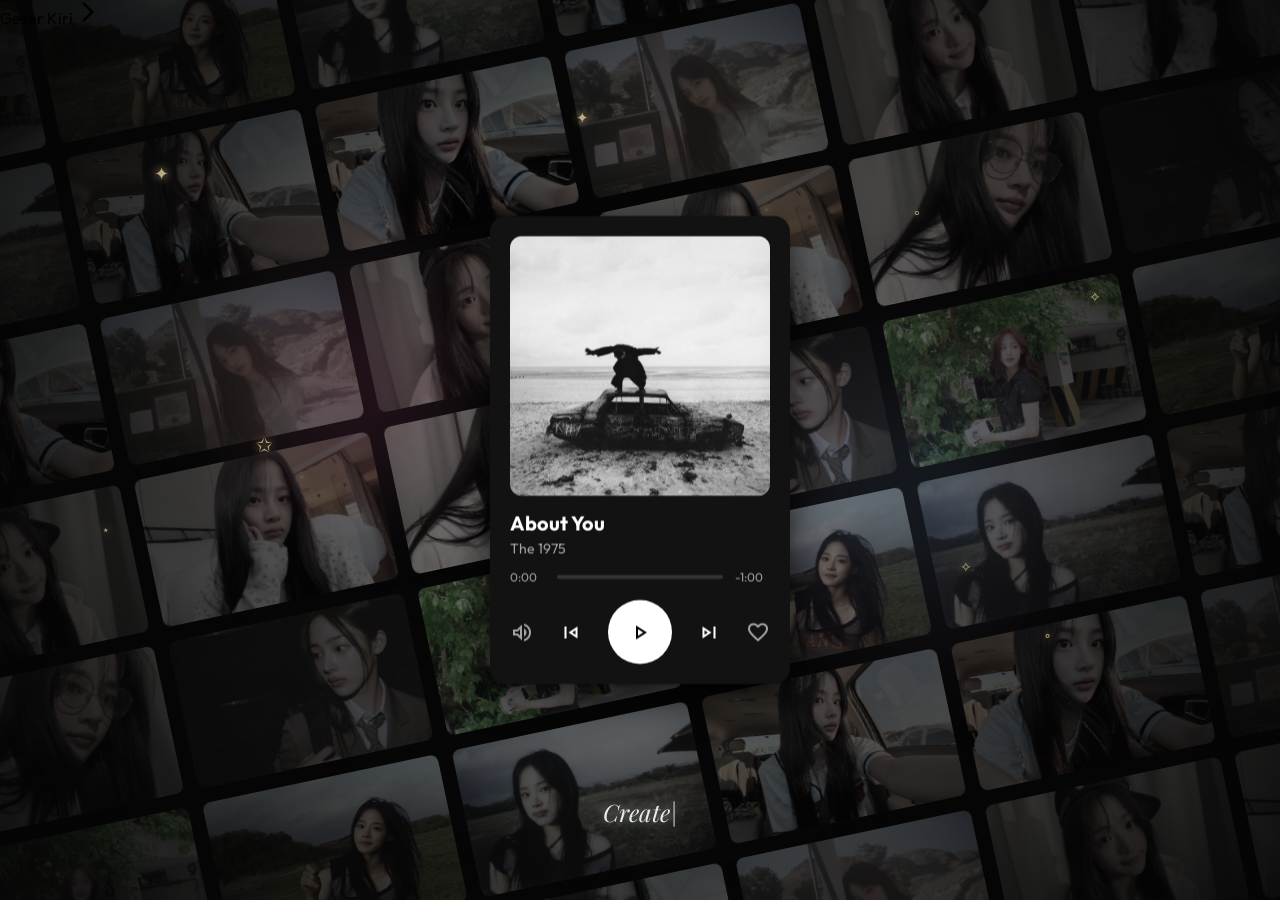
==== commit 258138ce: "Add retro camcorder HUD, light leaks, ambient floating stars, sound wave visualizer, and glowing orb" ====
--- a/index.html
+++ b/index.html
@@ -34,7 +34,12 @@
                 
                 <div class="ui-elements">
                     <div class="track-info">
-                        <h2>About You</h2>
+                        <div class="track-title-row">
+                            <h2>About You</h2>
+                            <div class="sound-wave">
+                                <span></span><span></span><span></span><span></span>
+                            </div>
+                        </div>
                         <p>The 1975</p>
                     </div>
                     <div class="progress-container">
@@ -74,11 +79,26 @@
                 <span id="credit-text"></span><span class="cursor">|</span>
             </div>
         
-
-        
             <div id="frame-1" class="slideshow-container hidden">
                 <div class="landscape-frame">
                     <div id="img-1" class="puzzle-wrapper"></div>
+                    <div class="cam-overlay">
+                        <div class="cam-header">
+                            <div class="cam-rec"><span class="rec-dot"></span> REC</div>
+                            <div class="cam-mode">HD • 4K</div>
+                        </div>
+                        <div class="cam-brackets">
+                            <span class="bracket-tl"></span>
+                            <span class="bracket-tr"></span>
+                            <span class="bracket-bl"></span>
+                            <span class="bracket-br"></span>
+                        </div>
+                        <div class="cam-footer">
+                            <div class="cam-archive">MINJI ARCHIVE</div>
+                            <div class="cam-date">'26 08 14</div>
+                        </div>
+                    </div>
+                    <div class="light-leak"></div>
                     <div class="shimmer-frame"></div> 
                 </div>
                 <div id="lyric-1" class="lyric"></div>
@@ -87,15 +107,41 @@
             <div id="frame-2" class="slideshow-container hidden">
                 <div class="landscape-frame">
                     <div id="img-2" class="puzzle-wrapper"></div>
+                    <div class="cam-overlay">
+                        <div class="cam-header">
+                            <div class="cam-rec"><span class="rec-dot"></span> REC</div>
+                            <div class="cam-mode">HD • 4K</div>
+                        </div>
+                        <div class="cam-brackets">
+                            <span class="bracket-tl"></span>
+                            <span class="bracket-tr"></span>
+                            <span class="bracket-bl"></span>
+                            <span class="bracket-br"></span>
+                        </div>
+                        <div class="cam-footer">
+                            <div class="cam-archive">MINJI ARCHIVE</div>
+                            <div class="cam-date">'26 08 14</div>
+                        </div>
+                    </div>
+                    <div class="light-leak"></div>
                     <div class="shimmer-frame"></div> 
                 </div>
                 <div id="lyric-2" class="lyric"></div>
             </div>
         
             <div id="effects-layer">
-                <div class="grain-overlay"></div>
-                <div class="light-vignette"></div>
-                <div class="particles"></div>
+                <div class="ambient-glow-orb orb-1"></div>
+                <div class="ambient-glow-orb orb-2"></div>
+                <div class="floating-stars">
+                    <span class="star s1">✦</span>
+                    <span class="star s2">✧</span>
+                    <span class="star s3">⋆</span>
+                    <span class="star s4">｡</span>
+                    <span class="star s5">°</span>
+                    <span class="star s6">✩</span>
+                    <span class="star s7">✦</span>
+                    <span class="star s8">✧</span>
+                </div>
             </div>
         
             <audio id="audio-player" src="lagu.mp3"></audio>
--- a/style.css
+++ b/style.css
@@ -9,6 +9,7 @@
 body, html { 
     width: 100vw; 
     height: 100vh; 
+    height: 100dvh; 
     overflow: hidden; 
     background-color: #050505; 
     font-family: 'Outfit', sans-serif; 
@@ -25,6 +26,7 @@
     display: flex; 
     width: 100vw; 
     height: 100vh; 
+    height: 100dvh; 
     overflow-x: auto; 
     overflow-y: hidden; 
     scroll-snap-type: x mandatory; 
@@ -40,6 +42,7 @@
 .page { 
     width: 100vw; 
     height: 100vh; 
+    height: 100dvh; 
     flex-shrink: 0; 
     scroll-snap-align: center; 
     position: relative; 
@@ -420,7 +423,7 @@
 /* --- KONSEP 1: FLOATING PILL BAR DI BAWAH TENGAH --- */
 .player-card.mini { 
     top: auto !important; 
-    bottom: 25px !important; 
+    bottom: calc(25px + env(safe-area-inset-bottom, 15px)) !important; 
     left: 50% !important; 
     transform: translate3d(-50%, 0, 0) scale(1) !important; 
     width: calc(100% - 40px) !important; 
@@ -430,12 +433,13 @@
     border-radius: 50px !important; 
     flex-direction: row !important; 
     align-items: center !important; 
-    justify-content: space-between !important; 
+    justify-content: space-between !important;
     z-index: 100 !important; 
     box-shadow: 0 15px 35px rgba(0, 0, 0, 0.6), 0 0 20px rgba(255, 255, 255, 0.08) !important; 
     backdrop-filter: blur(16px) !important; 
     -webkit-backdrop-filter: blur(16px) !important; 
 }
+
 
 .dark-card.mini { 
     background-color: rgba(18, 18, 20, 0.82) !important; 
@@ -856,37 +860,51 @@
     height: 100%;
     object-fit: cover;
     display: block;
-    animation: continuousBreath 15s ease-in-out infinite alternate;
-}
-
-@keyframes continuousBreath {
-    0% { transform: scale(1); }
-    100% { transform: scale(1.15); }
+    position: absolute;
+    top: 0;
+    left: 0;
+    will-change: transform, filter;
+    animation: aestheticKenBurns 12s ease-in-out infinite alternate;
+}
+
+@keyframes aestheticKenBurns {
+    0% {
+        transform: scale(1.02) translate(0, 0);
+        filter: brightness(1) contrast(1.02);
+    }
+    50% {
+        transform: scale(1.09) translate(-1.2%, -0.8%);
+        filter: brightness(1.05) contrast(1.04);
+    }
+    100% {
+        transform: scale(1.05) translate(1.2%, 0.8%);
+        filter: brightness(1.02) contrast(1.02);
+    }
 }
 
 /* 6 Variasi Transisi Keren, Aesthetic, dan Ringan (Full Hardware Accelerated) */
 .trans-fade-scale { visibility: visible; z-index: 25; animation: fadeScale 2s cubic-bezier(0.2, 0.8, 0.2, 1) forwards; }
 @keyframes fadeScale { 
-    0% { opacity: 0; transform: translate(-50%, -50%) scale(1.15); } 
-    100% { opacity: 1; transform: translate(-50%, -50%) scale(1); } 
+    0% { opacity: 0; transform: translate(-50%, -50%) scale(1.15); filter: blur(4px); } 
+    100% { opacity: 1; transform: translate(-50%, -50%) scale(1); filter: blur(0); } 
 }
 
 .trans-slide-up { visibility: visible; z-index: 25; animation: slideUp 2s cubic-bezier(0.16, 1, 0.3, 1) forwards; }
 @keyframes slideUp { 
-    0% { opacity: 0; transform: translate(-50%, -40%) scale(1.05); } 
-    100% { opacity: 1; transform: translate(-50%, -50%) scale(1); } 
+    0% { opacity: 0; transform: translate(-50%, -40%) scale(1.05); filter: blur(3px); } 
+    100% { opacity: 1; transform: translate(-50%, -50%) scale(1); filter: blur(0); } 
 }
 
 .trans-slide-right { visibility: visible; z-index: 25; animation: slideRight 2s cubic-bezier(0.16, 1, 0.3, 1) forwards; }
 @keyframes slideRight { 
-    0% { opacity: 0; transform: translate(-60%, -50%); } 
-    100% { opacity: 1; transform: translate(-50%, -50%); } 
+    0% { opacity: 0; transform: translate(-60%, -50%); filter: blur(3px); } 
+    100% { opacity: 1; transform: translate(-50%, -50%); filter: blur(0); } 
 }
 
 .trans-rotate-zoom { visibility: visible; z-index: 25; animation: rotateZoom 2.2s cubic-bezier(0.19, 1, 0.22, 1) forwards; }
 @keyframes rotateZoom { 
-    0% { opacity: 0; transform: translate(-50%, -50%) rotate(-3deg) scale(1.1); } 
-    100% { opacity: 1; transform: translate(-50%, -50%) rotate(0deg) scale(1); } 
+    0% { opacity: 0; transform: translate(-50%, -50%) rotate(-3deg) scale(1.1); filter: blur(3px); } 
+    100% { opacity: 1; transform: translate(-50%, -50%) rotate(0deg) scale(1); filter: blur(0); } 
 }
 
 .trans-spring-pop { visibility: visible; z-index: 25; animation: springPop 1.8s cubic-bezier(0.34, 1.56, 0.64, 1) forwards; }
@@ -897,8 +915,8 @@
 
 .trans-float-down { visibility: visible; z-index: 25; animation: floatDown 2s cubic-bezier(0.25, 1, 0.5, 1) forwards; }
 @keyframes floatDown { 
-    0% { opacity: 0; transform: translate(-50%, -60%) scale(1.02); } 
-    100% { opacity: 1; transform: translate(-50%, -50%) scale(1); } 
+    0% { opacity: 0; transform: translate(-50%, -60%) scale(1.02); filter: blur(3px); } 
+    100% { opacity: 1; transform: translate(-50%, -50%) scale(1); filter: blur(0); } 
 }
 
 .track-out {
@@ -924,10 +942,27 @@
 .landscape-frame { 
     width: 90%; 
     aspect-ratio: 16 / 9; 
-    border-radius: 12px; 
+    border-radius: 16px; 
     overflow: hidden; 
     position: relative; 
-    box-shadow: 0 20px 50px rgba(0,0,0,0.9); 
+    border: 1px solid rgba(255, 255, 255, 0.22);
+    box-shadow: 
+        0 25px 50px rgba(0,0,0,0.85),
+        0 0 30px rgba(255, 180, 200, 0.12),
+        inset 0 0 15px rgba(255, 255, 255, 0.08); 
+    background: #0d0d0f;
+}
+
+/* Ambient Warm Film Tone & Lens Vignette on Frame */
+.landscape-frame::after {
+    content: '';
+    position: absolute;
+    top: 0; left: 0; right: 0; bottom: 0;
+    background: 
+        radial-gradient(ellipse at center, transparent 60%, rgba(5, 5, 10, 0.45) 100%),
+        linear-gradient(135deg, rgba(255, 200, 160, 0.06) 0%, transparent 50%, rgba(160, 200, 255, 0.06) 100%);
+    pointer-events: none;
+    z-index: 3;
 }
 
 .puzzle-wrapper { 
@@ -954,27 +989,35 @@
     left: -150%; 
     width: 50%; 
     height: 100%; 
-    background: linear-gradient(to right, transparent, rgba(255,255,255,0.2), transparent); 
-    transform: skewX(-25deg); 
-    animation: sweepShine 5s infinite; 
+    background: linear-gradient(105deg, transparent 20%, rgba(255,255,255,0.25) 50%, transparent 80%); 
+    transform: skewX(-20deg); 
+    animation: sweepShine 4.5s infinite; 
     pointer-events: none; 
-    z-index: 5; 
+    z-index: 4; 
 }
 
 .lyric { 
     font-family: 'Playfair Display', serif; 
     font-style: italic;
-    font-size: 36px; 
-    color: #fff; 
+    font-size: 34px; 
+    color: #ffffff; 
     text-align: center; 
     padding: 0 20px; 
-    min-height: 50px; 
-    animation: lyricGlow 2.5s infinite alternate; 
+    min-height: 48px; 
+    letter-spacing: 0.6px;
+    text-shadow: 0 2px 10px rgba(0, 0, 0, 0.9), 0 0 18px rgba(255, 255, 255, 0.5);
+    animation: lyricGlow 3.5s ease-in-out infinite alternate;
 }
 
 @keyframes lyricGlow { 
-    0% { text-shadow: 0 0 5px rgba(255,255,255,0.4); } 
-    100% { text-shadow: 0 0 15px rgba(255,255,255,1), 0 0 25px rgba(255,255,255,0.8); } 
+    0% { 
+        text-shadow: 0 2px 8px rgba(0,0,0,0.9), 0 0 12px rgba(255,255,255,0.4); 
+        transform: translateY(0); 
+    } 
+    100% { 
+        text-shadow: 0 2px 12px rgba(0,0,0,0.9), 0 0 24px rgba(255,235,215,0.8); 
+        transform: translateY(-3px); 
+    } 
 }
 
 #chat-container, #effects-layer { 
@@ -991,67 +1034,221 @@
     z-index: 30; 
 }
 
-.floating-chat { 
-    position: absolute; 
-    width: 300px; 
-    max-width: 80vw; 
-    opacity: 0; 
-    filter: drop-shadow(0 0 10px rgba(255, 255, 255, 0.6)); 
-    animation: floatUpAnim 8s ease-in-out forwards, sparkleChat 1.5s infinite alternate; 
-}
-
-.chat-inner { 
-    position: relative; 
-    width: 100%; 
-    height: 100%; 
-    -webkit-mask-size: 100% 100%; 
-    mask-size: 100% 100%; 
-    -webkit-mask-repeat: no-repeat; 
-    mask-repeat: no-repeat; 
-}
-
-.chat-inner img { 
-    width: 100%; 
-    display: block; 
-}
-
-.chat-shimmer { 
-    position: absolute; 
-    top: 0; 
-    left: -150%; 
-    width: 50%; 
-    height: 100%; 
-    background: linear-gradient(to right, transparent, rgba(255,255,255,0.65), transparent); 
-    transform: skewX(-25deg); 
-    animation: sweepShineChat 4s infinite; 
-    pointer-events: none; 
-    z-index: 2; 
-}
-
-@keyframes sweepShineChat { 
-    0% { left: -150%; } 
-    50%, 100% { left: 200%; } 
-}
-
-@keyframes floatUpAnim { 
-    0% { transform: translateY(50px) scale(0.8) var(--rot); opacity: 0; } 
-    15% { opacity: 1; transform: translateY(0) scale(1) var(--rot); } 
-    85% { opacity: 1; transform: translateY(-40px) scale(1) var(--rot); } 
-    100% { transform: translateY(-80px) scale(0.9) var(--rot); opacity: 0; } 
-}
-
-@keyframes sparkleChat { 
-    0% { filter: drop-shadow(0 0 5px rgba(255, 255, 255, 0.3)) brightness(1); } 
-    100% { filter: drop-shadow(0 0 20px rgba(255, 255, 255, 0.8)) brightness(1.15); } 
-}
-
-.grain-overlay { 
-    position: absolute; 
-    top: 0; 
-    left: 0; 
-    width: 100%; 
-    height: 100%; 
+/* --- RETRO CAMCORDER / VIEWFINDER OVERLAY --- */
+.cam-overlay {
+    position: absolute;
+    top: 0; left: 0; right: 0; bottom: 0;
+    display: flex;
+    flex-direction: column;
+    justify-content: space-between;
+    padding: 10px 14px;
+    z-index: 6;
     pointer-events: none;
+    font-family: 'Courier New', Courier, monospace;
+}
+
+.cam-header {
+    display: flex;
+    justify-content: space-between;
+    align-items: center;
+    font-size: 11px;
+    font-weight: 700;
+    letter-spacing: 1px;
+    color: rgba(255, 255, 255, 0.85);
+    text-shadow: 0 1px 4px rgba(0,0,0,0.8);
+}
+
+.cam-rec {
+    display: flex;
+    align-items: center;
+    gap: 6px;
+    color: #ff4757;
+}
+
+.rec-dot {
+    width: 8px;
+    height: 8px;
+    background-color: #ff4757;
+    border-radius: 50%;
+    box-shadow: 0 0 8px #ff4757;
+    animation: recBlink 1s infinite alternate;
+}
+
+@keyframes recBlink {
+    0% { opacity: 0.2; transform: scale(0.8); }
+    100% { opacity: 1; transform: scale(1.1); }
+}
+
+.cam-mode {
+    font-size: 9px;
+    padding: 2px 6px;
+    border: 1px solid rgba(255, 255, 255, 0.4);
+    border-radius: 4px;
+    background: rgba(0, 0, 0, 0.3);
+    backdrop-filter: blur(4px);
+}
+
+/* Corner Viewfinder Brackets */
+.cam-brackets {
+    position: absolute;
+    top: 12px; left: 12px; right: 12px; bottom: 12px;
+    pointer-events: none;
+}
+
+.bracket-tl, .bracket-tr, .bracket-bl, .bracket-br {
+    position: absolute;
+    width: 12px;
+    height: 12px;
+    border-color: rgba(255, 255, 255, 0.45);
+    border-style: solid;
+}
+
+.bracket-tl { top: 0; left: 0; border-width: 2px 0 0 2px; }
+.bracket-tr { top: 0; right: 0; border-width: 2px 2px 0 0; }
+.bracket-bl { bottom: 0; left: 0; border-width: 0 0 2px 2px; }
+.bracket-br { bottom: 0; right: 0; border-width: 0 2px 2px 0; }
+
+.cam-footer {
+    display: flex;
+    justify-content: space-between;
+    align-items: center;
+    font-size: 10px;
+    letter-spacing: 1px;
+    font-weight: bold;
+}
+
+.cam-archive {
+    color: rgba(255, 255, 255, 0.7);
+    font-size: 9px;
+}
+
+.cam-date {
+    color: #ffa502;
+    text-shadow: 0 0 8px rgba(255, 165, 2, 0.7);
+}
+
+/* --- LIGHT LEAK & PRISM SHEEN --- */
+.light-leak {
+    position: absolute;
+    top: -50%;
+    left: -50%;
+    width: 200%;
+    height: 200%;
+    background: radial-gradient(circle at 80% 20%, rgba(255, 120, 160, 0.16), transparent 40%),
+                radial-gradient(circle at 20% 80%, rgba(120, 180, 255, 0.14), transparent 45%);
+    mix-blend-mode: screen;
+    pointer-events: none;
+    z-index: 5;
+    animation: lightLeakMotion 10s ease-in-out infinite alternate;
+}
+
+@keyframes lightLeakMotion {
+    0% { transform: rotate(0deg) scale(1); opacity: 0.6; }
+    50% { transform: rotate(5deg) scale(1.08); opacity: 1; }
+    100% { transform: rotate(-5deg) scale(0.95); opacity: 0.7; }
+}
+
+/* --- AMBIENT GLOW ORBS & FLOATING STARS --- */
+.ambient-glow-orb {
+    position: absolute;
+    border-radius: 50%;
+    pointer-events: none;
+    z-index: 10;
+    will-change: transform, opacity;
+}
+
+.orb-1 {
+    top: 25%;
+    left: 15%;
+    width: 320px;
+    height: 320px;
+    background: radial-gradient(circle, rgba(255, 105, 180, 0.15) 0%, rgba(255, 182, 193, 0.05) 50%, transparent 75%);
+    filter: blur(40px);
+    animation: orbBreathe 12s ease-in-out infinite alternate;
+}
+
+.orb-2 {
+    bottom: 25%;
+    right: 15%;
+    width: 360px;
+    height: 360px;
+    background: radial-gradient(circle, rgba(135, 206, 250, 0.15) 0%, rgba(221, 160, 221, 0.05) 50%, transparent 75%);
+    filter: blur(50px);
+    animation: orbBreathe 14s ease-in-out infinite alternate-reverse;
+}
+
+@keyframes orbBreathe {
+    0% { transform: translate(0, 0) scale(0.9); opacity: 0.6; }
+    50% { transform: translate(25px, -20px) scale(1.15); opacity: 1; }
+    100% { transform: translate(-20px, 15px) scale(1); opacity: 0.75; }
+}
+
+.floating-stars {
+    position: absolute;
+    top: 0; left: 0; width: 100%; height: 100%;
+    pointer-events: none;
+    z-index: 12;
+    overflow: hidden;
+}
+
+.star {
+    position: absolute;
+    color: rgba(255, 235, 180, 0.65);
+    font-size: 15px;
+    pointer-events: none;
+    animation: starFloatAnim 9s ease-in-out infinite;
+    text-shadow: 0 0 10px rgba(255, 220, 150, 0.8);
+}
+
+.star.s1 { top: 18%; left: 12%; font-size: 18px; animation-duration: 7s; animation-delay: 0s; }
+.star.s2 { top: 32%; right: 14%; font-size: 14px; animation-duration: 9s; animation-delay: 1.5s; }
+.star.s3 { top: 58%; left: 8%; font-size: 12px; animation-duration: 8s; animation-delay: 3s; }
+.star.s4 { top: 22%; right: 28%; font-size: 16px; animation-duration: 10s; animation-delay: 2s; }
+.star.s5 { top: 70%; right: 18%; font-size: 13px; animation-duration: 6.5s; animation-delay: 0.8s; }
+.star.s6 { top: 48%; left: 20%; font-size: 20px; animation-duration: 11s; animation-delay: 4s; }
+.star.s7 { top: 12%; left: 45%; font-size: 15px; animation-duration: 8.5s; animation-delay: 2.5s; }
+.star.s8 { top: 62%; left: 75%; font-size: 14px; animation-duration: 9.5s; animation-delay: 1s; }
+
+@keyframes starFloatAnim {
+    0% { transform: translateY(0) scale(0.8) rotate(0deg); opacity: 0.3; }
+    50% { transform: translateY(-15px) scale(1.15) rotate(45deg); opacity: 0.9; }
+    100% { transform: translateY(0) scale(0.8) rotate(0deg); opacity: 0.3; }
+}
+
+/* --- SOUND WAVE VISUALIZER --- */
+.track-title-row {
+    display: flex;
+    align-items: center;
+    gap: 8px;
+}
+
+.player-card:not(.mini) .sound-wave {
+    display: none !important;
+}
+
+.sound-wave {
+    display: inline-flex;
+    align-items: flex-end;
+    gap: 2.5px;
+    height: 14px;
+}
+
+.sound-wave span {
+    width: 2.5px;
+    height: 4px;
+    background: linear-gradient(to top, #ff758c, #ff7eb3);
+    border-radius: 3px;
+    animation: waveBar 1.2s ease-in-out infinite alternate;
+}
+
+.sound-wave span:nth-child(1) { height: 6px; animation-delay: 0.1s; animation-duration: 1s; }
+.sound-wave span:nth-child(2) { height: 12px; animation-delay: 0.3s; animation-duration: 0.8s; }
+.sound-wave span:nth-child(3) { height: 8px; animation-delay: 0.2s; animation-duration: 1.1s; }
+.sound-wave span:nth-child(4) { height: 14px; animation-delay: 0.4s; animation-duration: 0.9s; }
+
+@keyframes waveBar {
+    0% { height: 4px; opacity: 0.5; }
+    100% { height: 14px; opacity: 1; }
 }
 
 /* ============================================
@@ -1075,15 +1272,22 @@
         width: 88vw;
         max-width: 320px;
         padding: 16px;
+        top: 50% !important;
     }
 
     /* Floating Pill Bar versi HP */
     .player-card.mini {
-        bottom: 15px !important;
-        width: 92vw !important;
+        position: absolute !important;
+        top: auto !important;
+        bottom: calc(24px + env(safe-area-inset-bottom, 15px)) !important;
+        left: 50% !important;
+        transform: translate3d(-50%, 0, 0) scale(1) !important;
+        width: calc(100% - 32px) !important;
         max-width: 360px !important;
-        height: 62px !important;
-        padding: 6px 12px !important;
+        height: 64px !important;
+        padding: 6px 14px !important;
+        border-radius: 50px !important;
+        z-index: 100 !important;
     }
 
     .player-card.mini .cover-wrapper {
@@ -1117,6 +1321,26 @@
         font-size: 18px !important;
     }
 
+    /* Slideshow di Layar HP */
+    .slideshow-container {
+        top: 42% !important;
+        width: 90vw !important;
+        max-width: 90vw !important;
+        gap: 16px !important;
+    }
+
+    .landscape-frame {
+        width: 100% !important;
+        border-radius: 14px !important;
+    }
+
+    .lyric {
+        font-size: 1.15rem !important;
+        padding: 0 10px !important;
+        line-height: 1.3 !important;
+        min-height: 38px !important;
+    }
+
     /* Media Roll di Halaman 2 untuk HP */
     .media-item {
         height: 26vh;
@@ -1138,15 +1362,6 @@
 
     .pastel-page #page-2-blur-wrapper {
         filter: blur(8px); /* Kurangi radius blur berat di HP */
-    }
-
-    .landscape-frame {
-        width: 95%;
-    }
-
-    .lyric {
-        font-size: 1.1rem;
-        padding: 0 10px;
     }
 }
 
